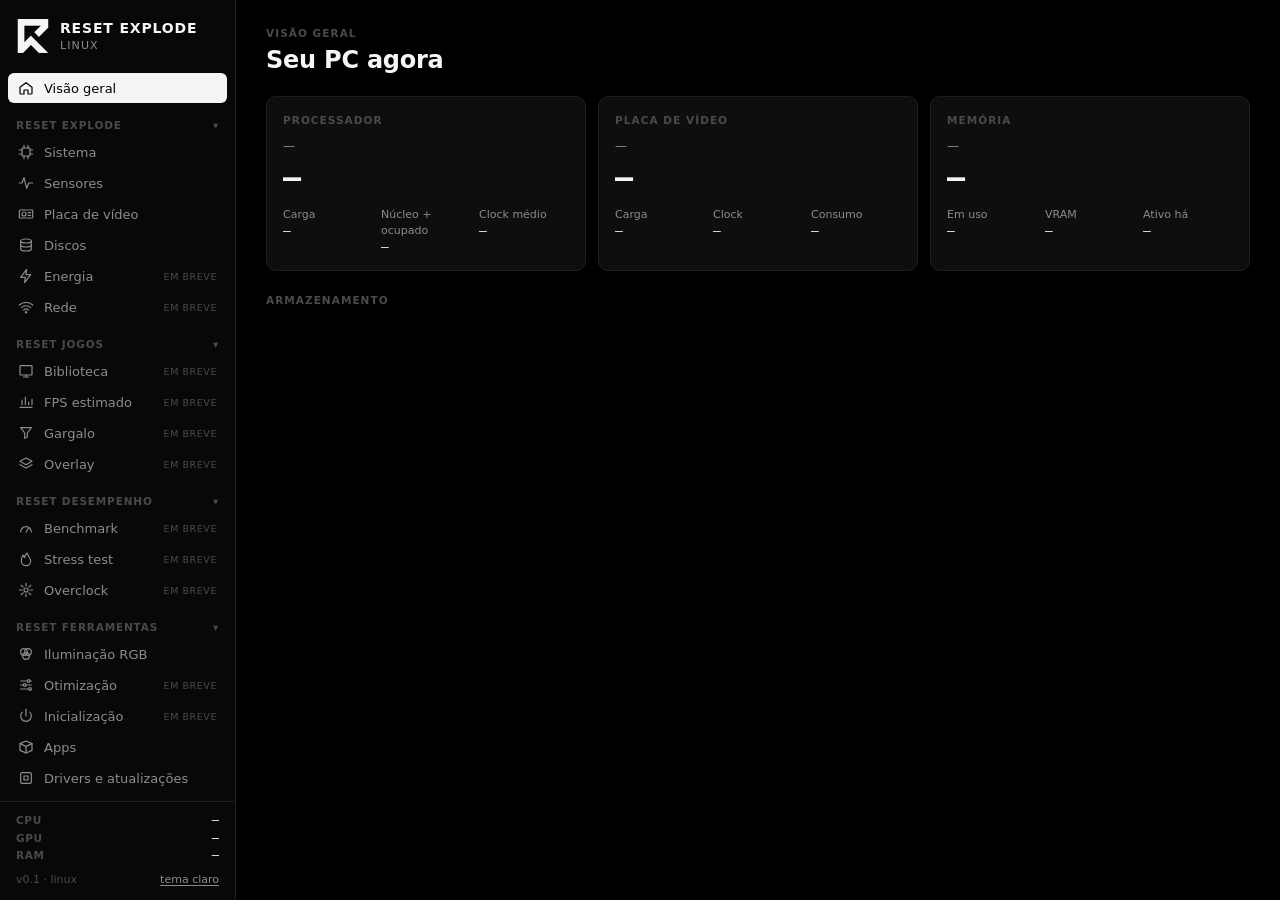
==== linux/app/ui/index.html @ 3e18e287 "Port para Linux em Rust + Tauri: sistema, sensores, GPU, discos, RGB, drivers e apps Nova pasta linu" ====
<!doctype html>
<html lang="pt-BR">
<head>
  <meta charset="utf-8">
  <meta name="viewport" content="width=device-width, initial-scale=1">
  <title>RESET EXPLODE</title>
  <link rel="stylesheet" href="style.css">
</head>
<body>
  <aside class="side">
    <div class="brand">
      <img class="logo" alt="" data-logo>
      <div>
        <div class="brand-name">RESET EXPLODE</div>
        <div class="brand-sub">Linux</div>
      </div>
    </div>
    <nav id="nav"></nav>
    <div class="side-foot">
      <div class="mini"><span>CPU</span><b id="miniCpu">—</b></div>
      <div class="mini"><span>GPU</span><b id="miniGpu">—</b></div>
      <div class="mini"><span>RAM</span><b id="miniRam">—</b></div>
      <div class="foot-row">
        <span class="faint">v0.1 · linux</span>
        <button class="link" id="themeBtn" type="button">tema claro</button>
      </div>
    </div>
  </aside>
  <main id="page"></main>
  <script type="module" src="js/app.js"></script>
</body>
</html>
---- linux/app/ui/style.css ----
/* Mesma paleta monocromática do app do Windows (Theme.xaml / ThemeManager.cs). */
:root {
  --bg: #000000;
  --panel: #080808;
  --card: #0E0E0E;
  --hover: #181818;
  --line: #1F1F1F;
  --line-strong: #3A3A3A;
  --fg: #F5F5F5;
  --muted: #8C8C8C;
  --faint: #4A4A4A;
  --ink: #000000;
  --thumb: #2E2E2E;
  --ok: #4ADE80;
  --warn: #FBBF24;
  --bad: #F87171;
  --mono: "JetBrains Mono", "Cascadia Mono", "Fira Code", "DejaVu Sans Mono", monospace;
  --sans: "Inter", "Cantarell", "Noto Sans", system-ui, sans-serif;
  color-scheme: dark;
}
:root[data-theme="light"] {
  --bg: #FFFFFF;
  --panel: #F2F2F2;
  --card: #FFFFFF;
  --hover: #E4E4E4;
  --line: #CFCFCF;
  --line-strong: #8A8A8A;
  --fg: #111111;
  --muted: #3F3F3F;
  --faint: #5C5C5C;
  --ink: #FFFFFF;
  --thumb: #CFCFCF;
  --ok: #15803D;
  --warn: #B45309;
  --bad: #B91C1C;
  color-scheme: light;
}

* { box-sizing: border-box; }
html, body { height: 100%; margin: 0; }
body {
  display: flex;
  background: var(--bg);
  color: var(--fg);
  font: 13px/1.45 var(--sans);
  overflow: hidden;
  user-select: none;
}
::-webkit-scrollbar { width: 10px; height: 10px; }
::-webkit-scrollbar-thumb { background: var(--thumb); border-radius: 5px; border: 2px solid var(--bg); }
::-webkit-scrollbar-track { background: transparent; }

/* ---------------- barra lateral ---------------- */
.side {
  width: 236px;
  flex: none;
  display: flex;
  flex-direction: column;
  background: var(--panel);
  border-right: 1px solid var(--line);
}
.brand { display: flex; gap: 10px; align-items: center; padding: 18px 16px 14px; }
.logo { width: 34px; height: 34px; }
.brand-name { font-weight: 800; letter-spacing: .06em; font-size: 14px; }
.brand-sub { color: var(--muted); font-size: 11px; letter-spacing: .1em; text-transform: uppercase; }
#nav { flex: 1; overflow-y: auto; padding: 4px 8px 12px; }
.nav-group {
  display: flex; justify-content: space-between; align-items: center;
  width: 100%; margin: 12px 0 2px; padding: 4px 8px;
  background: none; border: 0; color: var(--faint);
  font: 700 10.5px var(--sans); letter-spacing: .08em; cursor: pointer;
}
.nav-group:hover { color: var(--muted); }
.nav-group .chev { transition: transform .15s; }
.nav-group.closed .chev { transform: rotate(-90deg); }
.nav-group.closed + .nav-items { display: none; }
.nav-item {
  display: flex; align-items: center; gap: 10px;
  width: 100%; padding: 7px 10px; margin: 1px 0;
  background: none; border: 0; border-radius: 6px;
  color: var(--muted); font: 13px var(--sans); text-align: left; cursor: pointer;
}
.nav-item svg { width: 16px; height: 16px; flex: none; }
.nav-item:hover { background: var(--hover); color: var(--fg); }
.nav-item.active { background: var(--fg); color: var(--ink); }
.nav-item .soon { margin-left: auto; font-size: 9.5px; letter-spacing: .06em; color: var(--faint); }
.nav-item.active .soon { color: var(--ink); opacity: .6; }
.side-foot { border-top: 1px solid var(--line); padding: 10px 16px 12px; }
.mini { display: flex; justify-content: space-between; font-size: 12px; padding: 1px 0; }
.mini span { color: var(--faint); font-weight: 700; font-size: 10.5px; letter-spacing: .06em; }
.mini b { font: 500 12px var(--mono); }
.foot-row { display: flex; justify-content: space-between; margin-top: 8px; font-size: 11px; }
.faint { color: var(--faint); }
.muted { color: var(--muted); }

/* ---------------- página ---------------- */
main { flex: 1; overflow-y: auto; padding: 26px 30px 40px; }
.page-head { display: flex; align-items: flex-end; justify-content: space-between; gap: 16px; margin-bottom: 18px; }
.eyebrow { color: var(--faint); font-weight: 700; font-size: 10.5px; letter-spacing: .1em; text-transform: uppercase; }
h1 { margin: 2px 0 0; font-size: 24px; font-weight: 800; letter-spacing: -.01em; }
h2 { margin: 0 0 10px; font-size: 10.5px; font-weight: 700; letter-spacing: .1em; color: var(--faint); text-transform: uppercase; }
p { margin: 0 0 8px; }

.grid { display: grid; gap: 12px; grid-template-columns: repeat(auto-fill, minmax(280px, 1fr)); }
.grid.wide { grid-template-columns: repeat(auto-fill, minmax(420px, 1fr)); }
.card { background: var(--card); border: 1px solid var(--line); border-radius: 10px; padding: 16px; }
.card + .card { margin-top: 0; }
.stack > * + * { margin-top: 12px; }

.big { font: 600 30px var(--mono); letter-spacing: -.02em; margin: 4px 0 10px; }
.big small { font-size: 14px; color: var(--muted); margin-left: 3px; }
.sub { color: var(--muted); font-size: 12px; }
.kv { display: grid; grid-template-columns: minmax(130px, 38%) 1fr; gap: 5px 12px; font-size: 12.5px; }
.kv dt { color: var(--muted); }
.kv dd { margin: 0; font-family: var(--mono); font-size: 12px; overflow-wrap: anywhere; }

.bar { height: 6px; background: var(--hover); border-radius: 3px; overflow: hidden; }
.bar > i { display: block; height: 100%; background: var(--fg); border-radius: 3px; transition: width .4s; }
.bar.hot > i { background: var(--bad); }

.stat-row { display: grid; grid-template-columns: repeat(3, 1fr); gap: 8px; margin-top: 12px; }
.stat-row div { font-size: 11px; color: var(--muted); }
.stat-row b { display: block; font: 500 13px var(--mono); color: var(--fg); }

/* ---------------- controles ---------------- */
button { font: inherit; }
.btn {
  padding: 7px 14px; border-radius: 6px; cursor: pointer;
  background: var(--fg); color: var(--ink); border: 1px solid var(--fg);
  font-weight: 700; font-size: 11.5px; letter-spacing: .06em; text-transform: uppercase;
}
.btn:hover { opacity: .88; }
.btn.outline { background: none; color: var(--fg); border-color: var(--line-strong); }
.btn.outline:hover { background: var(--hover); }
.btn:disabled { opacity: .35; cursor: default; }
.link { background: none; border: 0; padding: 0; color: var(--muted); cursor: pointer; text-decoration: underline; text-underline-offset: 2px; }
.link:hover { color: var(--fg); }
.chips { display: flex; flex-wrap: wrap; gap: 6px; }
.chip {
  padding: 5px 12px; border-radius: 999px; cursor: pointer;
  background: none; border: 1px solid var(--line-strong); color: var(--muted); font-size: 12px;
}
.chip:hover { color: var(--fg); }
.chip.on { background: var(--fg); color: var(--ink); border-color: var(--fg); }
input[type="text"], input[type="number"] {
  background: var(--bg); color: var(--fg); border: 1px solid var(--line-strong); border-radius: 6px;
  padding: 6px 9px; font: 12.5px var(--mono); user-select: text;
}
input[type="range"] { width: 100%; accent-color: var(--fg); }
input[type="checkbox"] { accent-color: var(--fg); width: 15px; height: 15px; }
input[type="color"] { width: 44px; height: 32px; border: 1px solid var(--line-strong); border-radius: 6px; background: none; padding: 2px; cursor: pointer; }
label.field { display: block; font-size: 10.5px; font-weight: 700; letter-spacing: .08em; color: var(--faint); margin: 12px 0 6px; text-transform: uppercase; }
.row { display: flex; align-items: center; gap: 10px; flex-wrap: wrap; }
.spacer { flex: 1; }

/* ---------------- tabela de sensores ---------------- */
table { width: 100%; border-collapse: collapse; font-size: 12.5px; }
th { text-align: left; color: var(--faint); font-size: 10.5px; letter-spacing: .08em; font-weight: 700; padding: 6px 10px; border-bottom: 1px solid var(--line); }
td { padding: 5px 10px; border-bottom: 1px solid var(--line); }
td.num, th.num { text-align: right; font-family: var(--mono); white-space: nowrap; }
tr.group td { padding-top: 16px; font-weight: 700; color: var(--fg); border-bottom-color: var(--line-strong); }
tbody tr:not(.group):hover { background: var(--hover); }

/* ---------------- discos ---------------- */
.vol { display: flex; gap: 14px; align-items: center; padding: 10px 0; border-top: 1px solid var(--line); }
.ring { width: 54px; height: 54px; flex: none; }
.ring circle { fill: none; stroke-width: 6; }
.ring .track { stroke: var(--hover); }
.ring .fill { stroke: var(--fg); stroke-linecap: round; transform: rotate(-90deg); transform-origin: 50% 50%; }
.ring text { fill: var(--fg); font: 600 11px var(--mono); text-anchor: middle; dominant-baseline: central; }
.tag { display: inline-block; border: 1px solid var(--line-strong); border-radius: 4px; padding: 0 6px; font-size: 10.5px; color: var(--muted); font-family: var(--mono); }

/* ---------------- iluminação ---------------- */
.check { display: flex; gap: 10px; align-items: flex-start; padding: 7px 0; border-top: 1px solid var(--line); }
.check:first-of-type { border-top: 0; }
.dot { width: 9px; height: 9px; border-radius: 50%; margin-top: 5px; flex: none; background: var(--faint); }
.dot.ok { background: var(--ok); }
.dot.warn { background: var(--warn); }
.dot.bad { background: var(--bad); }
code { font: 11.5px var(--mono); background: var(--hover); padding: 1px 5px; border-radius: 4px; user-select: text; }
.device { display: flex; gap: 10px; align-items: center; padding: 8px 0; border-top: 1px solid var(--line); }
.device:first-child { border-top: 0; }
.zone { display: flex; align-items: center; gap: 8px; margin-top: 6px; font-size: 12px; flex-wrap: wrap; }
.zone .zname { width: 130px; }
.zone input { width: 70px; padding: 3px 6px; }
select {
  background: var(--bg); color: var(--fg); border: 1px solid var(--line-strong); border-radius: 6px;
  padding: 3px 6px; font: 11.5px var(--mono); cursor: pointer;
}
.palette { display: flex; flex-wrap: wrap; gap: 8px; }
.dotbtn { width: 28px; height: 28px; border-radius: 50%; border: 2px solid var(--line-strong); cursor: pointer; padding: 0; }
.dotbtn:hover { transform: scale(1.1); }
.dotbtn.on { outline: 2px solid var(--fg); outline-offset: 2px; }
input.hue { accent-color: var(--fg); background: linear-gradient(90deg, #f00, #ff0, #0f0, #0ff, #00f, #f0f, #f00); height: 6px; border-radius: 3px; appearance: none; -webkit-appearance: none; }
input.hue::-webkit-slider-thumb { -webkit-appearance: none; width: 16px; height: 16px; border-radius: 50%; background: #fff; border: 2px solid #000; }
.test-banner { margin: 10px 0 4px; padding: 10px 12px; border: 1px solid var(--line-strong); border-radius: 8px; background: var(--hover); font-size: 13px; }
details.adv { margin-top: 14px; border-top: 1px solid var(--line); padding-top: 10px; }
details.adv summary { cursor: pointer; color: var(--muted); font-size: 12px; }
.warn-text { color: var(--warn); font-size: 11.5px; }
.device > input[type="checkbox"] { align-self: flex-start; margin-top: 3px; }
.swatch { width: 100%; height: 38px; border-radius: 8px; border: 1px solid var(--line); margin-top: 10px; }
.status { font-size: 12px; color: var(--muted); margin-top: 10px; min-height: 18px; }
.live { font: 600 15px var(--mono); margin-top: 6px; }

.empty { color: var(--muted); padding: 30px 0; text-align: center; }
.soon-list li { margin: 4px 0; color: var(--muted); }
.soon-list b { color: var(--fg); font-weight: 600; }

/* ---------------- drivers e apps ---------------- */
.fg { color: var(--fg); }
.mono { font-family: var(--mono); font-size: 11px; }
.small { font-size: 11.5px; }
.ellipsis { white-space: nowrap; overflow: hidden; text-overflow: ellipsis; }
.upd-cat { padding: 8px 0 4px; border-top: 1px solid var(--line); }
.upd-cat:first-child { border-top: 0; }
.upd { display: flex; align-items: center; gap: 10px; padding: 5px 0; font-size: 12.5px; flex-wrap: wrap; cursor: pointer; }
.upd-name { font-family: var(--mono); font-size: 12px; min-width: 200px; }
.job .log { max-height: 260px; overflow: auto; background: var(--bg); border: 1px solid var(--line); border-radius: 8px; padding: 10px; margin: 10px 0 0; font: 11.5px/1.5 var(--mono); white-space: pre-wrap; user-select: text; }
.tag.ok { color: var(--ok); border-color: var(--ok); }
.app-row { display: flex; align-items: center; gap: 12px; padding: 10px 0; border-top: 1px solid var(--line); }
.app-row:first-child { border-top: 0; }
.app-icon { width: 40px; height: 40px; flex: none; object-fit: contain; }
.app-icon.letter { display: grid; place-items: center; border-radius: 10px; background: var(--hover); font-weight: 800; font-size: 18px; }
.btn.danger { background: var(--bad); border-color: var(--bad); color: #fff; }
.cat-item { display: flex; gap: 10px; align-items: flex-start; cursor: pointer; }
.cat-item:hover { border-color: var(--line-strong); }
.cat-item.done { opacity: .6; cursor: default; }
.install-bar { position: sticky; bottom: -40px; padding-bottom: 54px !important; z-index: 2; display: flex; gap: 14px; align-items: center; padding: 14px 0; background: var(--bg); border-top: 1px solid var(--line); }
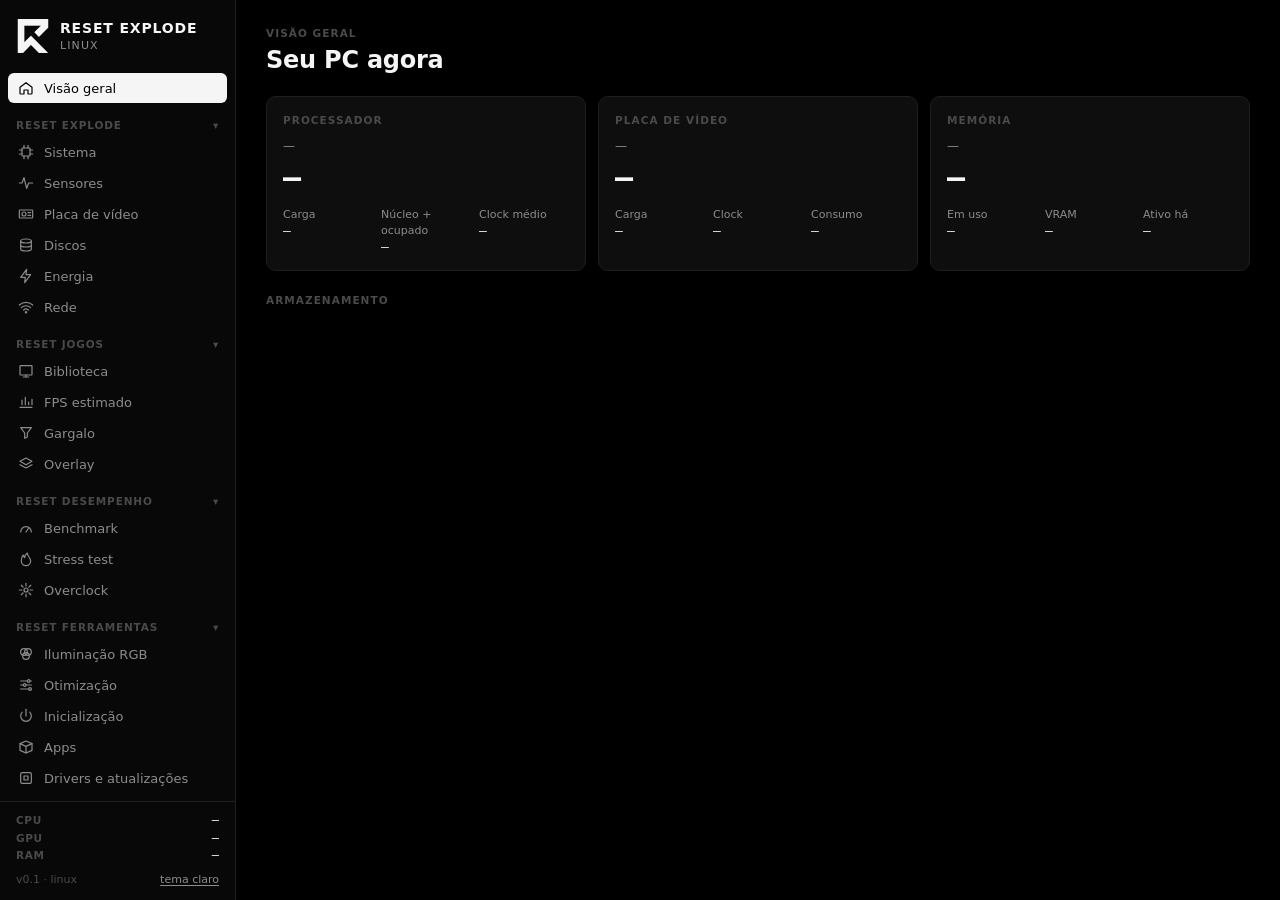
==== commit 57e5c3b6: "Linux: estrutura para as telas que faltam Comando único area_call com um arquivo por área (energy, n" ====
--- a/linux/app/ui/index.html
+++ b/linux/app/ui/index.html
@@ -5,6 +5,19 @@
   <meta name="viewport" content="width=device-width, initial-scale=1">
   <title>RESET EXPLODE</title>
   <link rel="stylesheet" href="style.css">
+  <link rel="stylesheet" href="css/energy.css">
+  <link rel="stylesheet" href="css/network.css">
+  <link rel="stylesheet" href="css/library.css">
+  <link rel="stylesheet" href="css/fps.css">
+  <link rel="stylesheet" href="css/bottleneck.css">
+  <link rel="stylesheet" href="css/overlay.css">
+  <link rel="stylesheet" href="css/bench.css">
+  <link rel="stylesheet" href="css/stress.css">
+  <link rel="stylesheet" href="css/oc.css">
+  <link rel="stylesheet" href="css/optimize.css">
+  <link rel="stylesheet" href="css/startup.css">
+  <link rel="stylesheet" href="css/ports.css">
+  <link rel="stylesheet" href="css/serial.css">
 </head>
 <body>
   <aside class="side">
--- a/linux/app/ui/css/energy.css
+++ b/linux/app/ui/css/energy.css
@@ -0,0 +1 @@
+/* Estilos da tela "energy". */
--- a/linux/app/ui/css/network.css
+++ b/linux/app/ui/css/network.css
@@ -0,0 +1 @@
+/* Estilos da tela "network". */
--- a/linux/app/ui/css/library.css
+++ b/linux/app/ui/css/library.css
@@ -0,0 +1 @@
+/* Estilos da tela "library". */
--- a/linux/app/ui/css/fps.css
+++ b/linux/app/ui/css/fps.css
@@ -0,0 +1 @@
+/* Estilos da tela "fps". */
--- a/linux/app/ui/css/bottleneck.css
+++ b/linux/app/ui/css/bottleneck.css
@@ -0,0 +1 @@
+/* Estilos da tela "bottleneck". */
--- a/linux/app/ui/css/overlay.css
+++ b/linux/app/ui/css/overlay.css
@@ -0,0 +1 @@
+/* Estilos da tela "overlay". */
--- a/linux/app/ui/css/bench.css
+++ b/linux/app/ui/css/bench.css
@@ -0,0 +1 @@
+/* Estilos da tela "bench". */
--- a/linux/app/ui/css/stress.css
+++ b/linux/app/ui/css/stress.css
@@ -0,0 +1 @@
+/* Estilos da tela "stress". */
--- a/linux/app/ui/css/oc.css
+++ b/linux/app/ui/css/oc.css
@@ -0,0 +1 @@
+/* Estilos da tela "oc". */
--- a/linux/app/ui/css/optimize.css
+++ b/linux/app/ui/css/optimize.css
@@ -0,0 +1 @@
+/* Estilos da tela "optimize". */
--- a/linux/app/ui/css/startup.css
+++ b/linux/app/ui/css/startup.css
@@ -0,0 +1 @@
+/* Estilos da tela "startup". */
--- a/linux/app/ui/css/ports.css
+++ b/linux/app/ui/css/ports.css
@@ -0,0 +1 @@
+/* Estilos da tela "ports". */
--- a/linux/app/ui/css/serial.css
+++ b/linux/app/ui/css/serial.css
@@ -0,0 +1 @@
+/* Estilos da tela "serial". */
